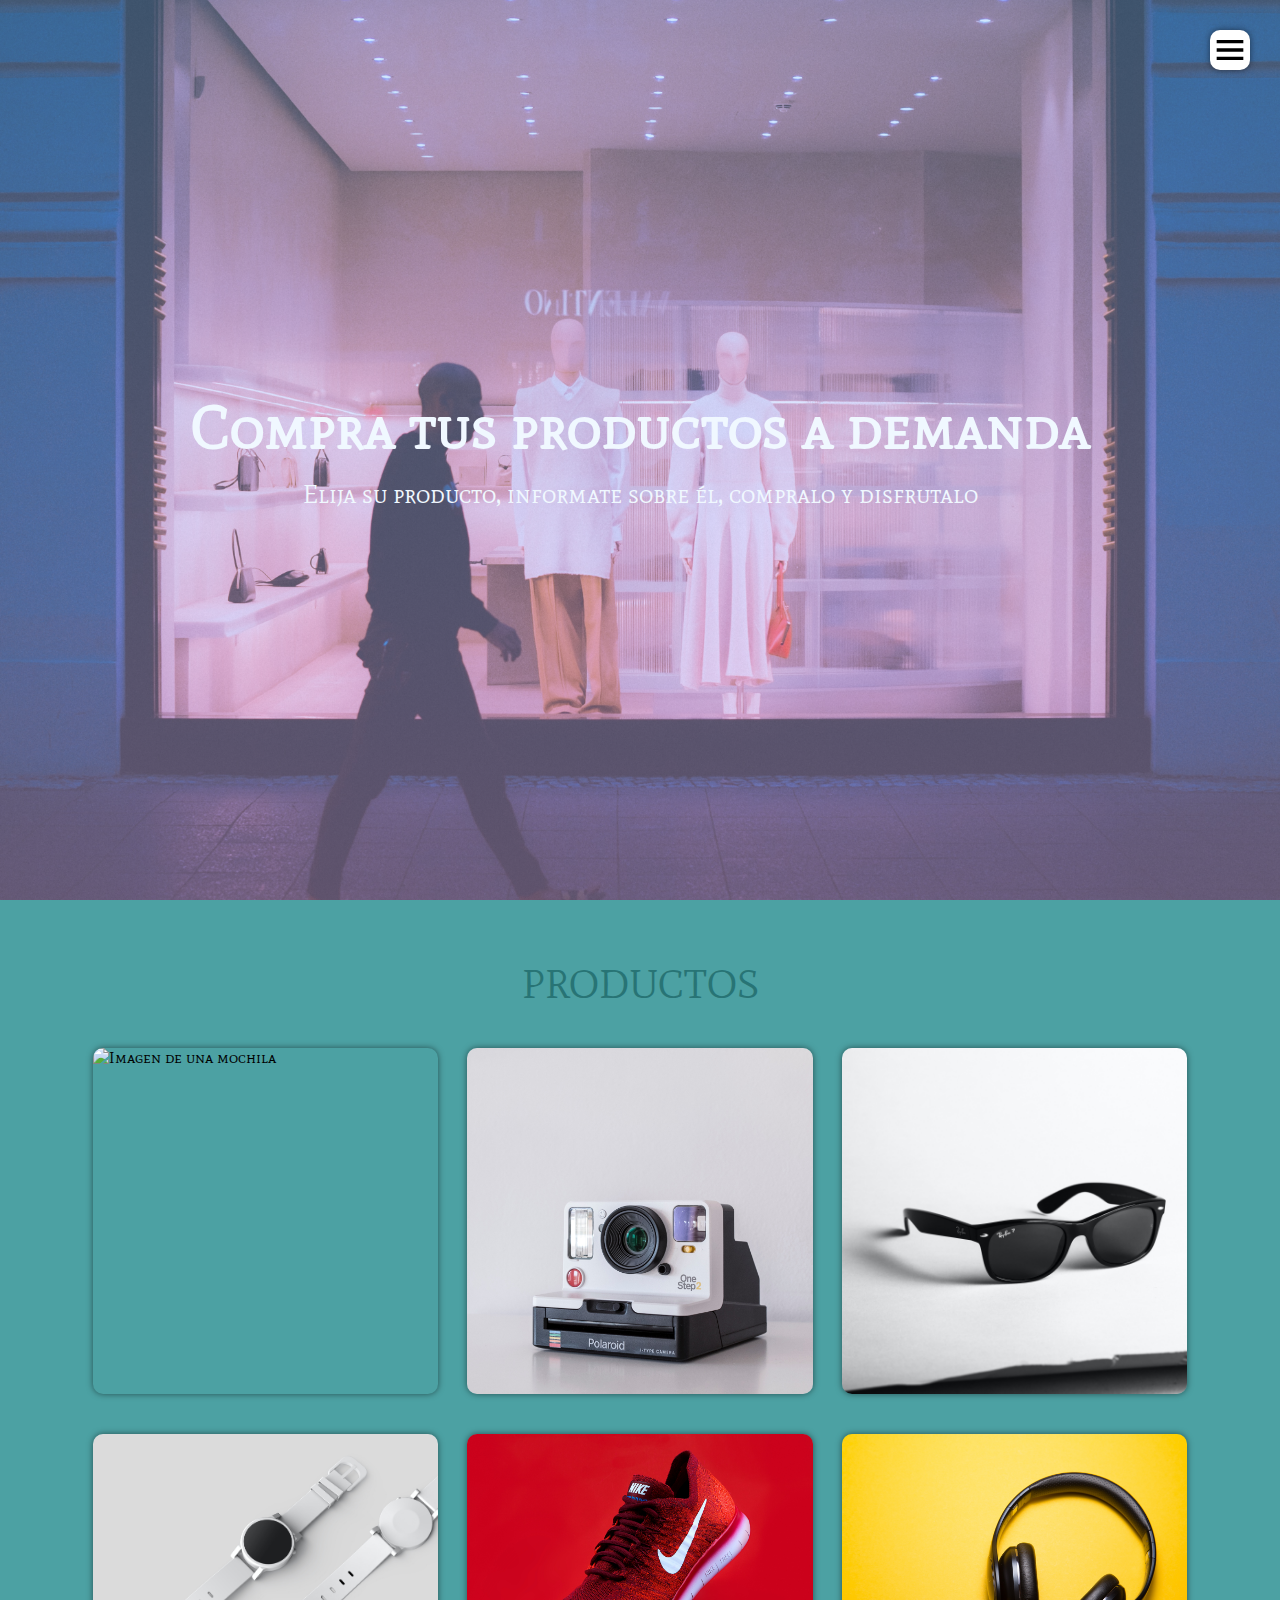
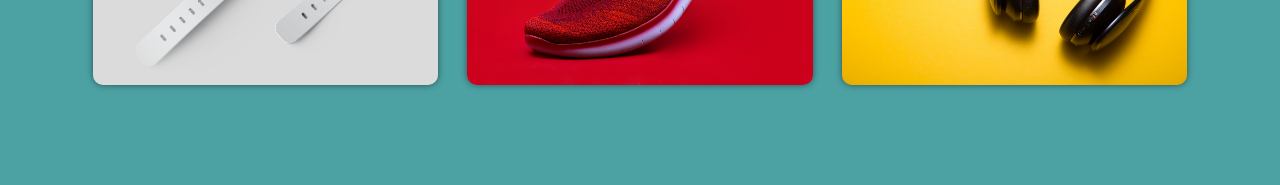
==== html/index.html @ 827e039a "Versión tres, header y portafolios terminado" ====
<!DOCTYPE html>
<html>
    <head>
        <meta charset="utf-8">
        <title>PROYECTO EMPRESA PRODUCTOS</title>
        <link rel="stylesheet" type="text/css" href="../css/estilo.css">
        <link rel="preconnect" href="https://fonts.gstatic.com">
        <link href="https://fonts.googleapis.com/css2?family=Mate+SC&display=swap" rel="stylesheet">
    </head>
    <body>
        <header id="inicio">
            <img src="../img/menu.svg" alt="Icono del menú desplegable" class="icono-menu">
            <nav class="menu-navegacion">
                <a href="#inicio">INICIO</a>
                <a href="#informacion">INFORMACIÓN</a>
                <a href="#portafolio">PORTAFOLIO</a>
                <a href="#contacto">CONTACTO</a>
            </nav>
            <div class="contenedor head">
                <h1 class="titulo">Compra tus productos a demanda</h1>
                <p class="copy">Elija su producto, informate sobre él, compralo y disfrutalo</p>
            </div>
        </header>
        <main>
            <section id="informacion"></section>
            <section class="galeria" id="portafolio">
                <div class="contenedor">
                    <h2 class="subtitulo">PRODUCTOS</h2>
                    <div class="contenedor-galeria">
                        <img src="../img/uno.jpg" alt="Imagen de una mochila" class="img-galeria">
                        <img src="../img/dos.jpg" alt="Imagen de una cámara" class="img-galeria">
                        <img src="../img/tres.jpg" alt="Imagen de unas gafas" class="img-galeria">
                        <img src="../img/cuatro.jpg" alt="Imagen de un reloj" class="img-galeria">
                        <img src="../img/cinco.jpg" alt="Imagen de unas zapatillas" class="img-galeria">
                        <img src="../img/seis.jpg" alt="Imagen de unos cascos" class="img-galeria">
                    </div>
                </div>
            </section>
        </main>
        <footer id="contacto">
            
        </footer>
    </body>
</html>
---- css/estilo.css ----
*{
    margin: 0;
    border: 0;
    padding: 0;
}

:root{
    scroll-behavior: smooth;
}

html,body{
    margin: 0;
    border: 0;
    padding: 0;
}

body{
    font-family: 'Mate SC', serif;
}

.contenedor{
    width: 90%;
    max-width: 1200px;
    overflow: hidden;
    margin: auto;
    padding: 60px 0px;
}

/*              HEADER                 */

header{
    height: 100vh;
    background-image: linear-gradient(to top, rgb(224, 195, 252, 0.4) 0%, rgb(142, 197, 252, 0.4) 100%),url(../img/Tienda.jpg);
    background-repeat: no-repeat;
	background-size: cover;
	background-attachment: fixed;
	background-position: center;
}

.head{
    text-align: center;
    padding: 0px;
    height: 100%;
    display: flex;
    justify-content: center;
    align-items: center;
    flex-direction: column;
    color: aliceblue;
}

.icono-menu{
    position: fixed;
    top: 30px;
    right: 30px;
    background: #fff;
    height: 40px;
    width: 40px;
    cursor: pointer;
    border-radius: 10px;
    box-shadow: 0 0 6px rgba(0, 0, 0, .5);
}

.menu-navegacion{
    position: fixed;
    top: 0;
    right: 0;
    width: 30%;
    height: 100%;
    background-image: linear-gradient(135deg, #e0c3fc66 0%, #8ec5fc66 100%);
    display: flex;
    flex-direction: column;
    justify-content: space-evenly;
    align-items: center;
    transition: transform .3s ease-in-out;
    transform: translate(110%);
    box-shadow: 0 0 6px rgba(0, 0, 0, .5);
}

.spread{
	transform: translate(0);
}

.menu-navegacion a{
    color: #fff;
    text-decoration: none;
}

.titulo{
    font-size: 60px;
    margin-bottom: 15px;
}

.copy{
    font-weight: 300;
    font-size: 25px;
}

/*                PORTAFOLIO                  */

.galeria{
    background: #4ca1a3;
}

.subtitulo{
    text-align: center;
    font-weight: 300;
    color: #287475;
    margin-bottom: 40px;
    font-size: 40px;
}

.contenedor-galeria{
    display: flex;
    justify-content: space-evenly;
    flex-wrap: wrap;
}

.img-galeria{
    object-fit: cover;
    width: 30%;
    display: block;
    margin-bottom: 40px;
    box-shadow: 0 0 6px rgba(0, 0, 0, .5);
    cursor: pointer;
    border-radius: 10px;
}
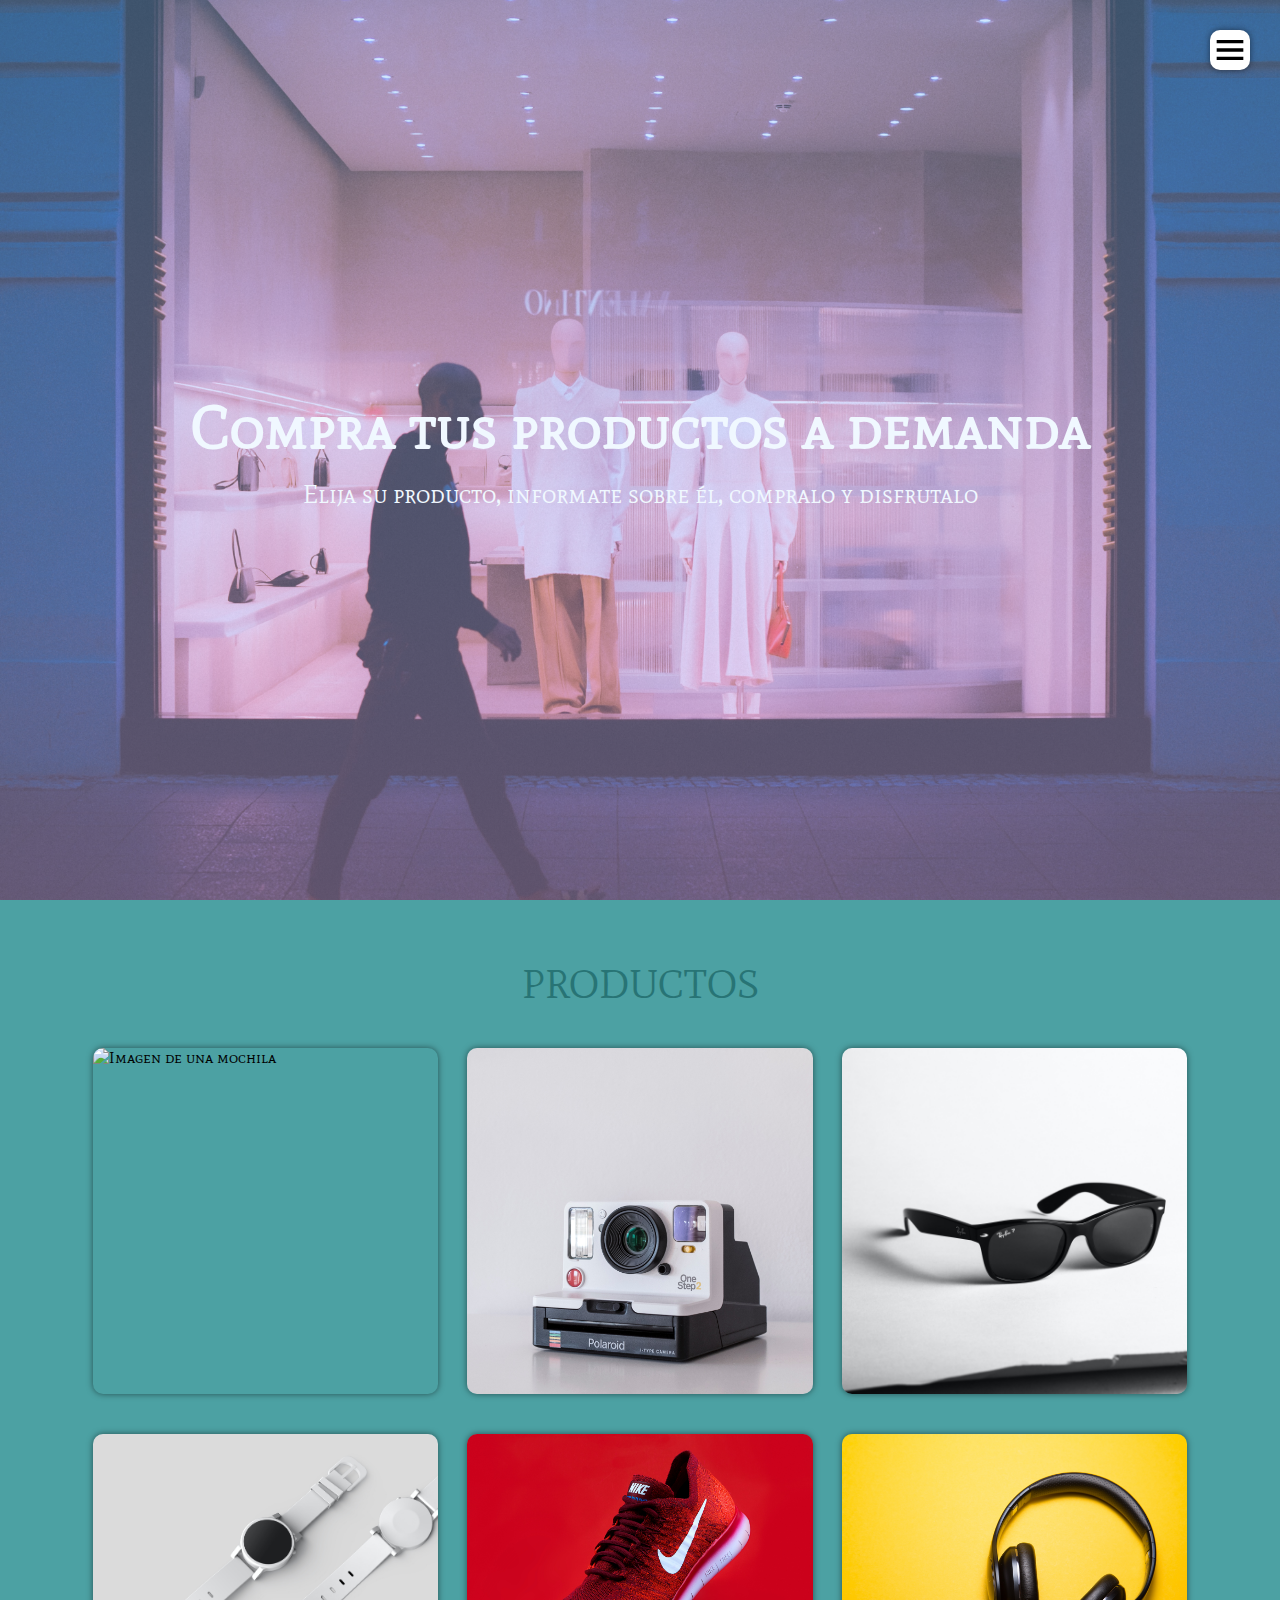
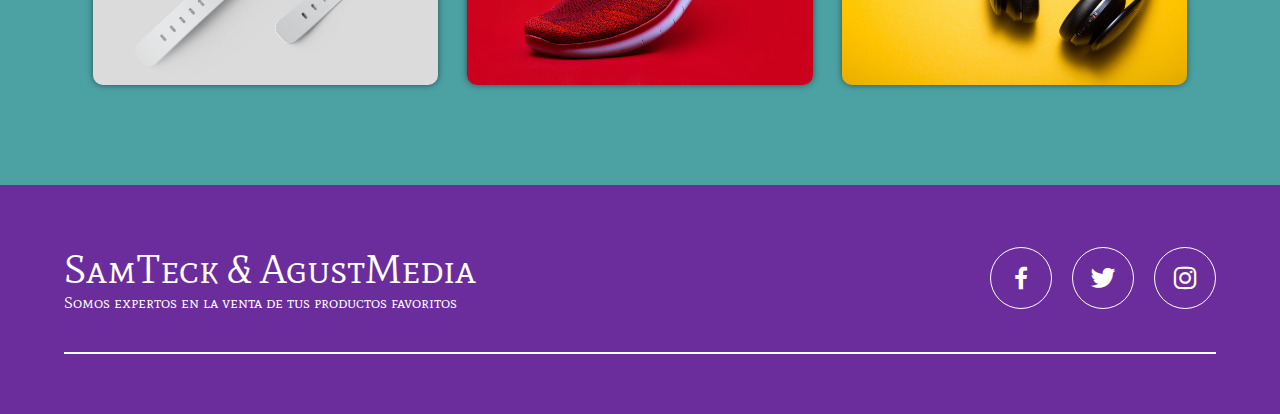
==== commit ebad9d1d: "Versión tres, header protafolios y footer terminados" ====
--- a/html/index.html
+++ b/html/index.html
@@ -6,6 +6,7 @@
         <link rel="stylesheet" type="text/css" href="../css/estilo.css">
         <link rel="preconnect" href="https://fonts.gstatic.com">
         <link href="https://fonts.googleapis.com/css2?family=Mate+SC&display=swap" rel="stylesheet">
+        <link href='https://unpkg.com/boxicons@2.0.7/css/boxicons.min.css' rel='stylesheet'>
     </head>
     <body>
         <header id="inicio">
@@ -38,7 +39,24 @@
             </section>
         </main>
         <footer id="contacto">
-            
+            <div class="contenedor contenido-footer">
+                <div class="contactar">
+                    <h2 class="marca">SamTeck & AgustMedia</h2>
+                    <p>Somos expertos en la venta de tus productos favoritos</p>
+                </div>
+                <div class="social-media">
+                    <a href="#" class="social-media-icono">
+                        <i class="bx bxl-facebook"></i>
+                    </a>
+                    <a href="#" class="social-media-icono">
+                        <i class="bx bxl-twitter"></i>
+                    </a>
+                    <a href="#" class="social-media-icono">
+                        <i class="bx bxl-instagram"></i>
+                    </a>
+                </div>
+            </div>
+            <div class="line"></div>
         </footer>
     </body>
 </html>--- a/css/estilo.css
+++ b/css/estilo.css
@@ -123,4 +123,70 @@
     box-shadow: 0 0 6px rgba(0, 0, 0, .5);
     cursor: pointer;
     border-radius: 10px;
+}
+
+/*              FOOTER                */
+
+footer{
+    background: #6b2c9c;
+    padding-bottom: 0.1px; /*Este padding lo ponemos por el colapsado de margenes*/
+}
+
+.contenido-footer{
+    display: flex;
+    justify-content: space-between;
+    align-items: center;
+    flex-wrap: wrap;
+    padding-top: 60px;
+    padding-bottom: 40px;
+}
+
+.contactar{
+    width: 40%;
+    color: #fff;
+}
+
+.marca{
+    font-weight: 300;
+    font-size: 40px;
+}
+
+.contactar p{
+    font-weight: 500;
+}
+
+.social-media{
+    width: 50%;
+    display: flex;
+    justify-content: flex-end;
+}
+
+.social-media-icono{
+    display: inline-block;
+    margin-left: 20px;
+    width: 60px;
+    height: 60px;
+    border: 1px solid #fff;
+    border-radius: 50%;
+    text-align: center;
+    color: #fff;
+}
+
+.social-media-icono:hover{
+    background: #fff;
+    color: #6b2c9c;
+}
+
+.social-media-icono i{
+    font-size: 30px;
+    line-height: 60px;
+}
+
+.line{
+    width: 90%;
+    max-width: 1200px;
+    margin: 0 auto;
+    height: 2px;
+    background: #fff;
+    margin-bottom: 60px;
 }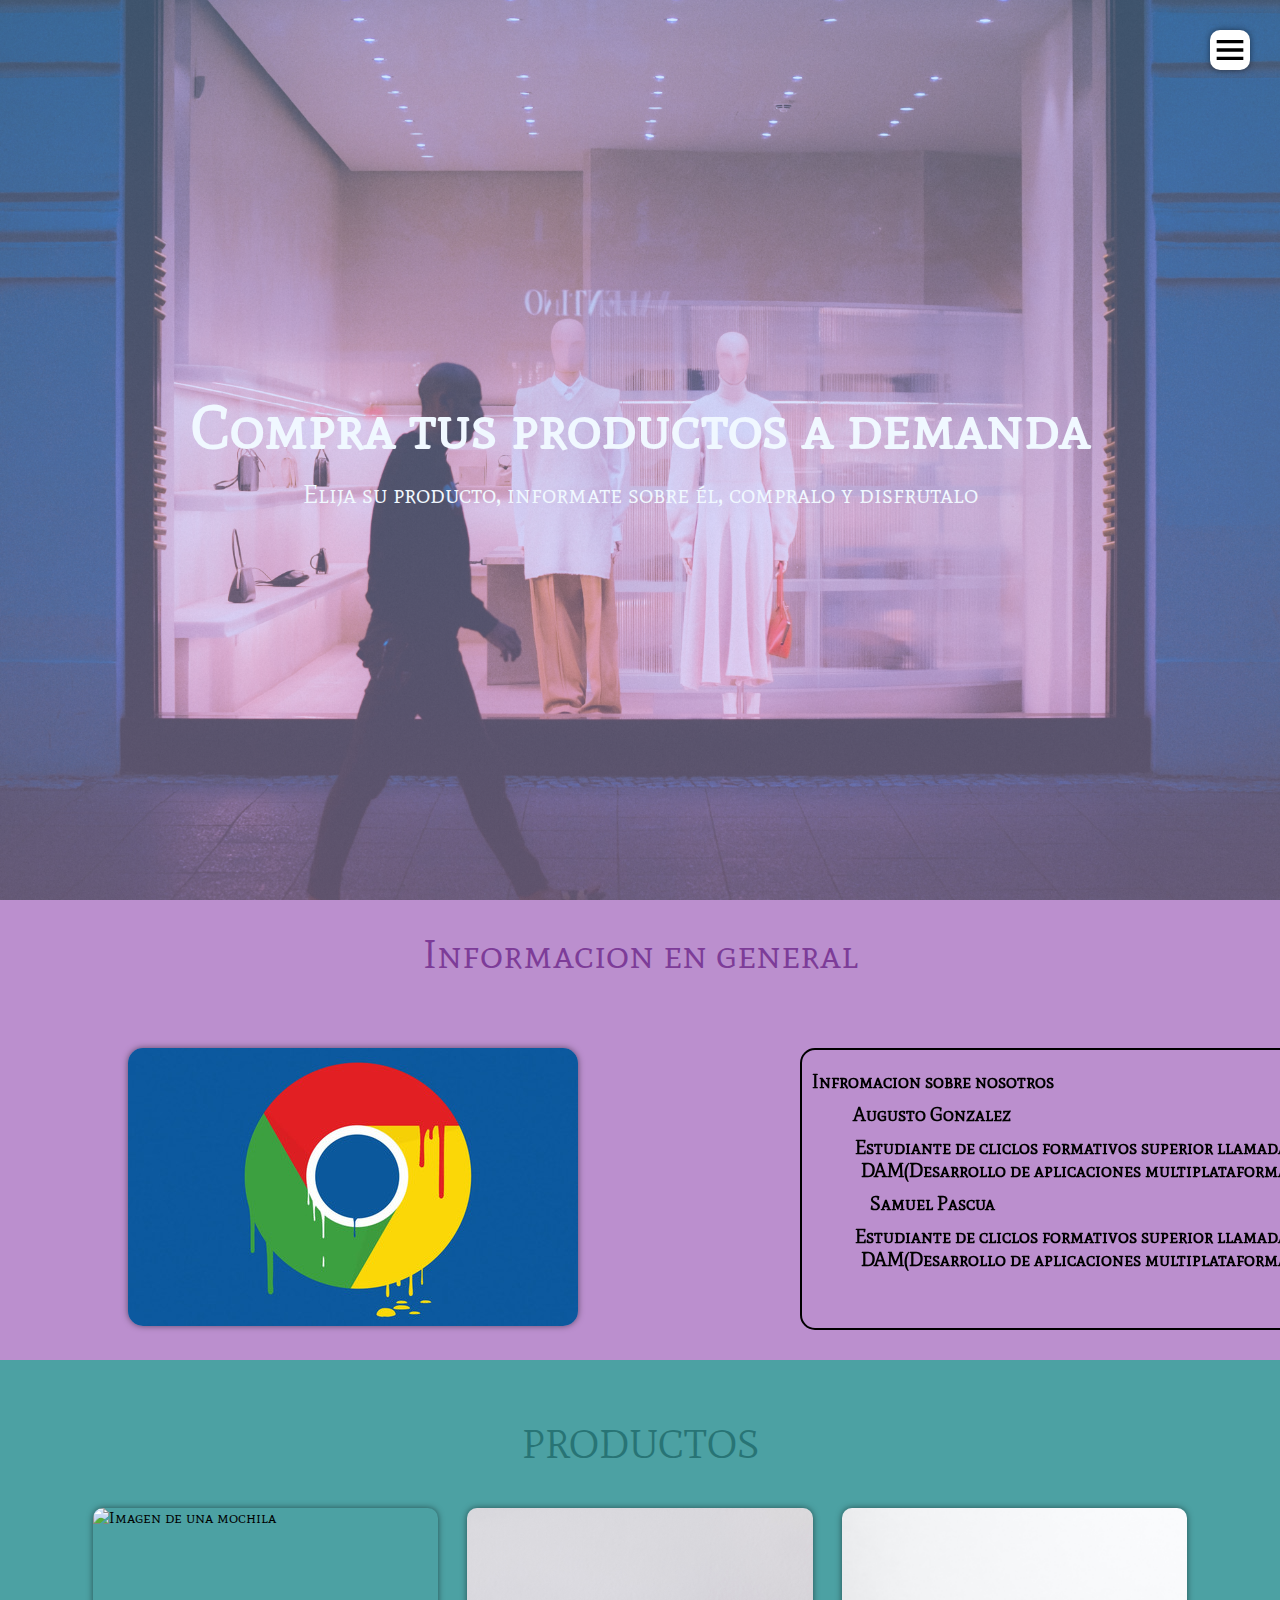
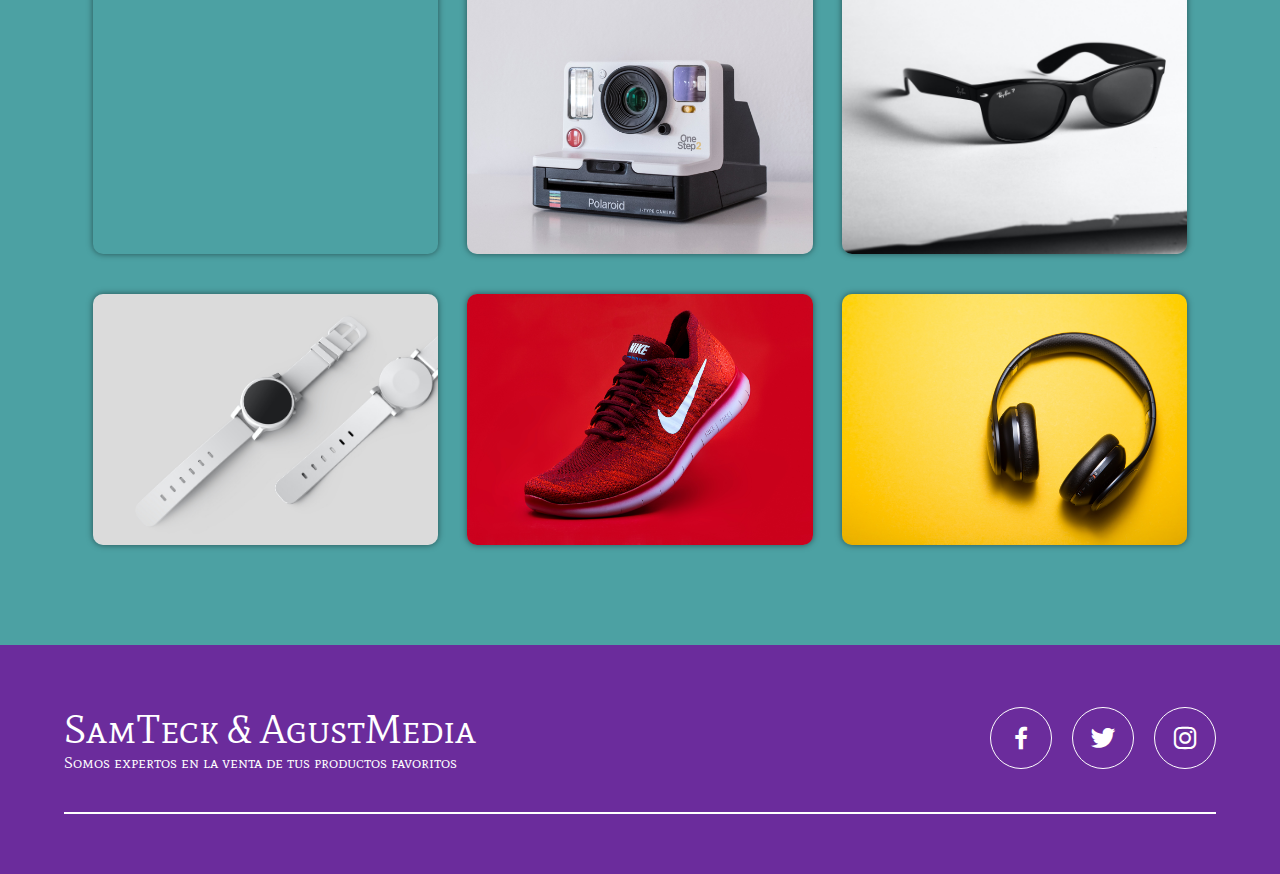
==== commit 737ac828: "version final" ====
--- a/html/index.html
+++ b/html/index.html
@@ -3,15 +3,16 @@
     <head>
         <meta charset="utf-8">
         <title>PROYECTO EMPRESA PRODUCTOS</title>
-        <link rel="stylesheet" type="text/css" href="../css/estilo.css">
+        <link rel="stylesheet" type="text/css" href="../css/estilo-index.css">
         <link rel="preconnect" href="https://fonts.gstatic.com">
         <link href="https://fonts.googleapis.com/css2?family=Mate+SC&display=swap" rel="stylesheet">
-        <link href='https://unpkg.com/boxicons@2.0.7/css/boxicons.min.css' rel='stylesheet'>
+        <link href='https://unpkg.com/boxicons@2.0.7/css/boxicons.min.css' rel='stylesheet'>      
+        <script src="../js/productos-menu.js" type="text/javascript"></script>
     </head>
     <body>
         <header id="inicio">
-            <img src="../img/menu.svg" alt="Icono del menú desplegable" class="icono-menu">
-            <nav class="menu-navegacion">
+            <img src="../img/menu.svg" alt="Icono del menú desplegable" class="icono-menu" id="icono-menu">
+            <nav class="menu-navegacion" id="menu-navegacion">
                 <a href="#inicio">INICIO</a>
                 <a href="#informacion">INFORMACIÓN</a>
                 <a href="#portafolio">PORTAFOLIO</a>
@@ -23,7 +24,22 @@
             </div>
         </header>
         <main>
-            <section id="informacion"></section>
+            <section id="informacion">
+                <div class="textoA">
+                    <h2 class="subtitulo">Informacion en general</h2>
+                    <div class="restoA">
+                        <img class="imagenA" src="../img/p1.jpg">
+                        <div class="menuinfoA">
+                            <h3 class="infogeneralA">Infromacion sobre nosotros</h3>
+                            <h3 class="tituloInfoA">Augusto Gonzalez</h3>
+                            <h3 class="infoA">Estudiante de cliclos formativos superior llamadao DAM(Desarrollo de aplicaciones multiplataforma)</h3>
+                            <h3 class="tituloInfoA">Samuel Pascua</h3>
+                            <h3 class="infoA">Estudiante de cliclos formativos superior llamadao DAM(Desarrollo de aplicaciones multiplataforma)</h3>
+                            
+                        </div>
+                    </div>
+                </div>
+            </section>
             <section class="galeria" id="portafolio">
                 <div class="contenedor">
                     <h2 class="subtitulo">PRODUCTOS</h2>
--- a/css/estilo-index.css
+++ b/css/estilo-index.css
@@ -0,0 +1,277 @@
+*{
+    margin: 0;
+    border: 0;
+    padding: 0;
+}
+
+:root{
+    scroll-behavior: smooth;
+}
+
+html,body{
+    margin: 0;
+    border: 0;
+    padding: 0;
+}
+
+body{
+    font-family: 'Mate SC', serif;
+}
+
+.contenedor{
+    width: 90%;
+    max-width: 1200px;
+    overflow: hidden;
+    margin: auto;
+    padding: 60px 0px;
+}
+
+/*              HEADER                 */
+
+header{
+    height: 100vh;
+    background-image: linear-gradient(to top, rgb(224, 195, 252, 0.4) 0%, rgb(142, 197, 252, 0.4) 100%),url(../img/Tienda.jpg);
+    background-repeat: no-repeat;
+	background-size: cover;
+	background-attachment: fixed;
+	background-position: center;
+}
+
+.head{
+    text-align: center;
+    padding: 0px;
+    height: 100%;
+    display: flex;
+    justify-content: center;
+    align-items: center;
+    flex-direction: column;
+    color: aliceblue;
+}
+
+.icono-menu{
+    position: fixed;
+    top: 30px;
+    right: 30px;
+    background: #fff;
+    height: 40px;
+    width: 40px;
+    cursor: pointer;
+    border-radius: 10px;
+    box-shadow: 0 0 6px rgba(0, 0, 0, .5);
+    transform: translate(0);
+    transition: transform .3s ease-in-out;
+}
+
+.ocultar{
+    transform: translate(200%);
+}
+
+.menu-navegacion{
+    position: fixed;
+    top: 0;
+    right: 0;
+    width: 30%;
+    height: 100%;
+    background-image: linear-gradient(135deg, rgb(225, 197, 252, 0.8) 0%, rgb(141, 196, 252, 0.8) 100%);
+    display: flex;
+    flex-direction: column;
+    justify-content: space-evenly;
+    align-items: center;
+    transition: transform .3s ease-in-out;
+    transform: translate(110%);
+    box-shadow: 0 0 6px rgba(0, 0, 0, .5);
+}
+
+.mostrar{
+	transform: translate(0);
+}
+
+.menu-navegacion a{
+    color: #fff;
+    text-decoration: none;
+}
+
+.titulo{
+    font-size: 60px;
+    margin-bottom: 15px;
+}
+
+.copy{
+    font-weight: 300;
+    font-size: 25px;
+}
+/*  INFORMACION  */
+
+section#informacion{
+    text-align: center;
+    background-color: #BB8FCE;
+}
+div.textoA h2{
+    text-align: center;
+    padding: 30px 100px 0px 100px;
+    color:#7D3C98;
+}
+div.restoA{
+    list-style-type: none;
+    position: relative;
+    height: 20%;
+    width: 20%;
+    padding-top: 30px;
+    padding-bottom: 30px;
+}
+div.restoA img.imagenA{
+    position: absolute;
+    margin: 0px 0px 0px 0px;
+    padding: 0px 0px 0px 0px;
+    border-radius: 15px;
+    box-shadow: 0 0 6px rgba(0, 0, 0, .5);
+    width: 450px;
+}
+div.restoA div.menuinfoA{
+    position: relative;
+    margin: 0px -5px 0px 800px;
+    padding-bottom: 57px;
+    padding-top: 10px;
+    border: 2px black solid;
+    width: 520px;
+    border-radius: 15px;
+}
+h3.infogeneralA{
+    margin: 10px 10px 0px 0px;
+    padding: 0px 50px 0px 10px;
+    text-align: left;
+}
+h3.tituloInfoA{
+    margin: 10px 10px 0px -200px;
+    padding: 0px 50px 0px 0px;
+}
+h3.infoA{
+    margin: 10px -80px 0px 0px;
+    padding: 0px 50px 0px 0px;
+}
+
+/*                PORTAFOLIO                  */
+
+.galeria{
+    background: #4ca1a3;
+}
+
+.subtitulo{
+    text-align: center;
+    font-weight: 300;
+    color: #287475;
+    margin-bottom: 40px;
+    font-size: 40px;
+}
+
+.contenedor-galeria{
+    display: flex;
+    justify-content: space-evenly;
+    flex-wrap: wrap;
+}
+
+.img-galeria{
+    object-fit: cover;
+    width: 30%;
+    display: block;
+    margin-bottom: 40px;
+    box-shadow: 0 0 6px rgba(0, 0, 0, .5);
+    cursor: pointer;
+    border-radius: 10px;
+}
+
+/*                PORTAFOLIO                  */
+
+.galeria{
+    background: #4ca1a3;
+}
+
+.subtitulo{
+    text-align: center;
+    font-weight: 300;
+    color: #287475;
+    margin-bottom: 40px;
+    font-size: 40px;
+}
+
+.contenedor-galeria{
+    display: flex;
+    justify-content: space-evenly;
+    flex-wrap: wrap;
+}
+
+.img-galeria{
+    object-fit: cover;
+    width: 30%;
+    display: block;
+    margin-bottom: 40px;
+    box-shadow: 0 0 6px rgba(0, 0, 0, .5);
+    cursor: pointer;
+    border-radius: 10px;
+}
+
+/*              FOOTER                */
+
+footer{
+    background: #6b2c9c;
+    padding-bottom: 0.1px; /*Este padding lo ponemos por el colapsado de margenes*/
+}
+
+.contenido-footer{
+    display: flex;
+    justify-content: space-between;
+    align-items: center;
+    flex-wrap: wrap;
+    padding-top: 60px;
+    padding-bottom: 40px;
+}
+
+.contactar{
+    width: 40%;
+    color: #fff;
+}
+
+.marca{
+    font-weight: 300;
+    font-size: 40px;
+}
+
+.contactar p{
+    font-weight: 500;
+}
+
+.social-media{
+    width: 50%;
+    display: flex;
+    justify-content: flex-end;
+}
+
+.social-media-icono{
+    display: inline-block;
+    margin-left: 20px;
+    width: 60px;
+    height: 60px;
+    border: 1px solid #fff;
+    border-radius: 50%;
+    text-align: center;
+    color: #fff;
+}
+
+.social-media-icono:hover{
+    background: #fff;
+    color: #6b2c9c;
+}
+
+.social-media-icono i{
+    font-size: 30px;
+    line-height: 60px;
+}
+
+.line{
+    width: 90%;
+    max-width: 1200px;
+    margin: 0 auto;
+    height: 2px;
+    background: #fff;
+    margin-bottom: 60px;
+}